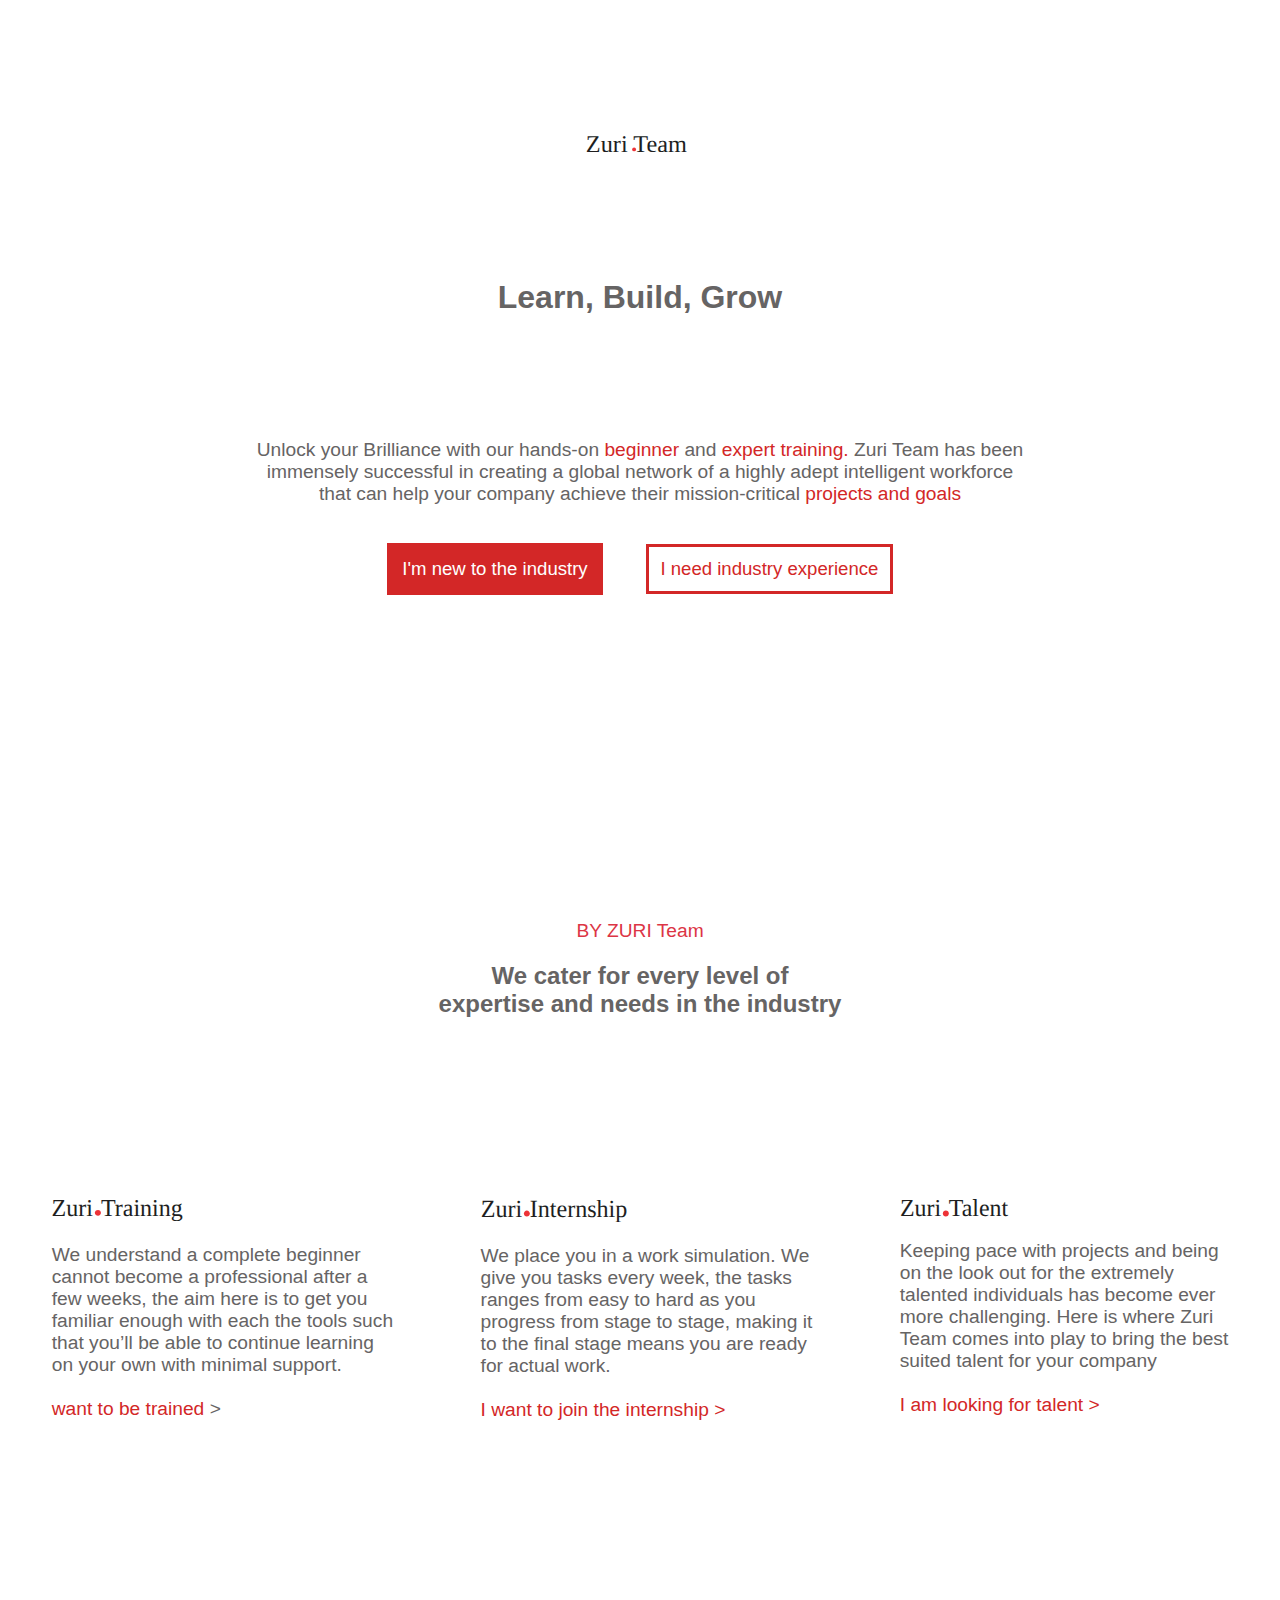
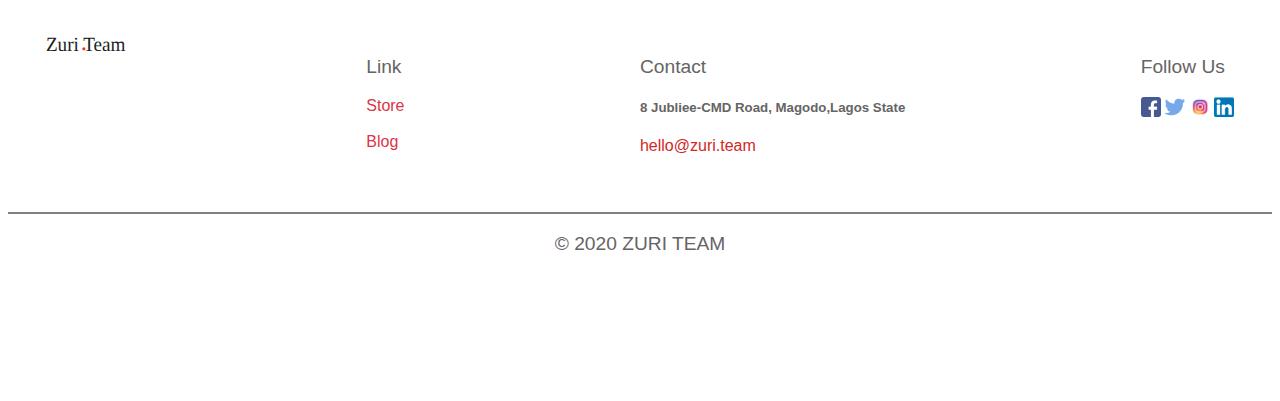
==== index.html @ 623767c2 "zuri new task" ====
<!DOCTYPE html>
<html lang="en">
    <head>
        <meta charset="UTF-8">
        <meta http-equiv="X-UA-Compatible" content="IE=edge">
        <meta name="viewport" content="width=device-width, initial-scale=1.0">
        <title>Zuri Landing Page</title>
        <link rel="stylesheet" href="style.css">
    </head>
    <body>
        <header>
            <div class="zuri-logo">
                <img src="images/Zuri Team.svg" alt="" srcset="">
                <h1>
                    Learn, Build, Grow</h1>
                <p>Unlock your Brilliance with our hands-on
                    <span>
                        beginner
                    </span>
                    and
                    <span>
                        expert training.</span>
                    Zuri Team has been
                    <br>
                    immensely successful in creating a global network of a highly adept intelligent workforce
                    <br>
                    that can help your company achieve their mission-critical
                    <span>projects and goals
                    </span>
                </p>

                <a href="/Aboutus.html"> <button id="button1">I'm new to the industry </button></a>
                <a href="#"><button id="button2">I need industry experience</button> </a>
            </div>

        </header>

        <main>
            <div class="By-Zuri-we">
                <p class="By-Zuri">
                    BY ZURI Team
                </p>
                <h2>
                    We cater for every level of
                    <br>
                    expertise and needs in the industry</h2>

            </div>


            <div class="main-header">
                <div class="training">
                    <img src="images/zuri training.svg" alt="" srcset="">

                    <p>
                        We understand a complete beginner
                        <br>
                        cannot become a professional after a
                        <br>
                        few weeks, the aim here is to get you
                        <br>
                        familiar enough with each the tools such
                        <br>
                        that you’ll be able to continue learning
                        <br>on your own with minimal support.<br><br>
                        <span>want to be trained</span>
                        ></p>
                </div>
                <div class="Internship">
                    <img src="images/zuri internship.svg" alt="" srcset="">

                    <p>We place you in a work simulation. We
                        <br>
                        give you tasks every week, the tasks
                        <br>
                        ranges from easy to hard as you
                        <br>
                        progress from stage to stage, making it
                        <br>
                        to the final stage means you are ready<br>
                        for actual work.<br><br>
                        <span>
                            I want to join the internship ></span>
                    </p>
                </div>

                <div class="talent">
                    <img src="images/zuri talent.svg" alt="" srcset="">
                    <p>Keeping pace with projects and being
                        <br>on the look out for the extremely
                        <br>talented individuals has become ever
                        <br>more challenging. Here is where Zuri
                        <br>
                        Team comes into play to bring the best
                        <br>
                        suited talent for your company
                        <br><br>
                        <span>I am looking for talent >
                        </span>
                    </p>
                </div>
            </div>


        </main>
        <footer>
            <Div class="footer">
                <div>
                    <img src="images/Zuri Team footer.svg" alt="" srcset=""></div>
                <div class="link">
                    <p>Link</p>
                        <a id="link" href="/Aboutus.html">Store<br></a>
                        <a href="/Aboutus.html"><br> Blog<br></a>
                    </p>
                </div>

                <div>
                    <p>
                        Contact
                        <br>
                        <h5>8 Jubliee-CMD Road, Magodo,Lagos State
                        </h5>
                        <span>hello@zuri.team
                        </span>
                    </p>
                </div>
                <div>
                    <p>Follow Us
                    </p>
                    <div class="Social-media">
                        <img id="icon" src="images/fb.png" alt="" srcset="">
                        <img id="icon" src="images/twitter.png" alt="" srcset="">
                        <img id="icon" src="images/IG.png" alt="" srcset="">
                        <img id="icon" src="images/in.png" alt="" srcset="">
                    </div>
                </div>
            </Div>
            <div class="gray-border"></div>
            <p id="copyright">
                © 2020 ZURI TEAM</p>
                
        </footer>
    </body>
</html>
---- style.css ----
body{
    font-family: 'Jost', sans-serif;
    color: rgb(102, 100, 100);
}

header{
       text-align: center;
       align-items: center;
       padding: 10%;

}
h1{
    padding: 10%;
}
span{
    color: rgb(211, 39, 39);
}
p{
    font-size: larger;   
}
#button1{
    color: white;
    border:none;
    margin: 2ex;
    padding: .8em;
    border-radius: none;
    background-color: rgb(211, 39, 39);
    /* border-color: solid red; */
    font-family: 'Jost', sans-serif;
    font-size: 2.2ex;
    /* margin-bottom: 20em; */
}
#button2{
    color:  rgb(211, 39, 39);
    border:none;
    margin: 2ex;
    padding: .6em;
    border-radius: none;
    background-color:white;
    border: solid  rgb(211, 39, 39);
    font-family: 'Jost', sans-serif;
    font-size: 2.2ex;
    margin-bottom: ;
}
#button1:hover{
       background-color:white;
       color:  rgb(211, 39, 39);
       border: solid  rgb(211, 39, 39);
}
#button2:hover{
       background-color:#dc3545;;
       color: white;
}
/* main css */

main{
text-align: center;
}
.By-Zuri-we{
padding: 10em;
}
.By-Zuri{
    color:#dc3545;;
}
.main-header{
    display: flex;
    justify-content: space-around;
   
}
.training{
    padding-bottom: 2em;
    text-align: left;
}
.Internship{
    padding-bottom: 2em;
    text-align: left;
}
.talent{
    padding-bottom: 2em;
    text-align: left;
}
 
/* FOOTER CSS */
.footer{
    display: flex;
        justify-content: space-between;
    margin-top: 10%;
    padding: 3%;
}
#icon{
    width: 20px;
}

.link a {
    text-decoration: none;
    color: #dc3545;
}
    

.gray-border{
    border: 0.2px solid gray;
}
#copyright{
    text-align: center;
    padding-bottom: 10%;
}



@media only screen and (max-width:600px) {

    body {
      background-color: rgb(239, 246, 248);
    }
    .main-header{
    display:inline-block;
    }
 .footer{
    display: inline-block;
    text-align: center;
    /* font-weight: 900; */
    font-size: larger;
    padding: 25%;
 }
.copyright{
    position: absolute;
    margin: 10px;
    padding: 20%;
}
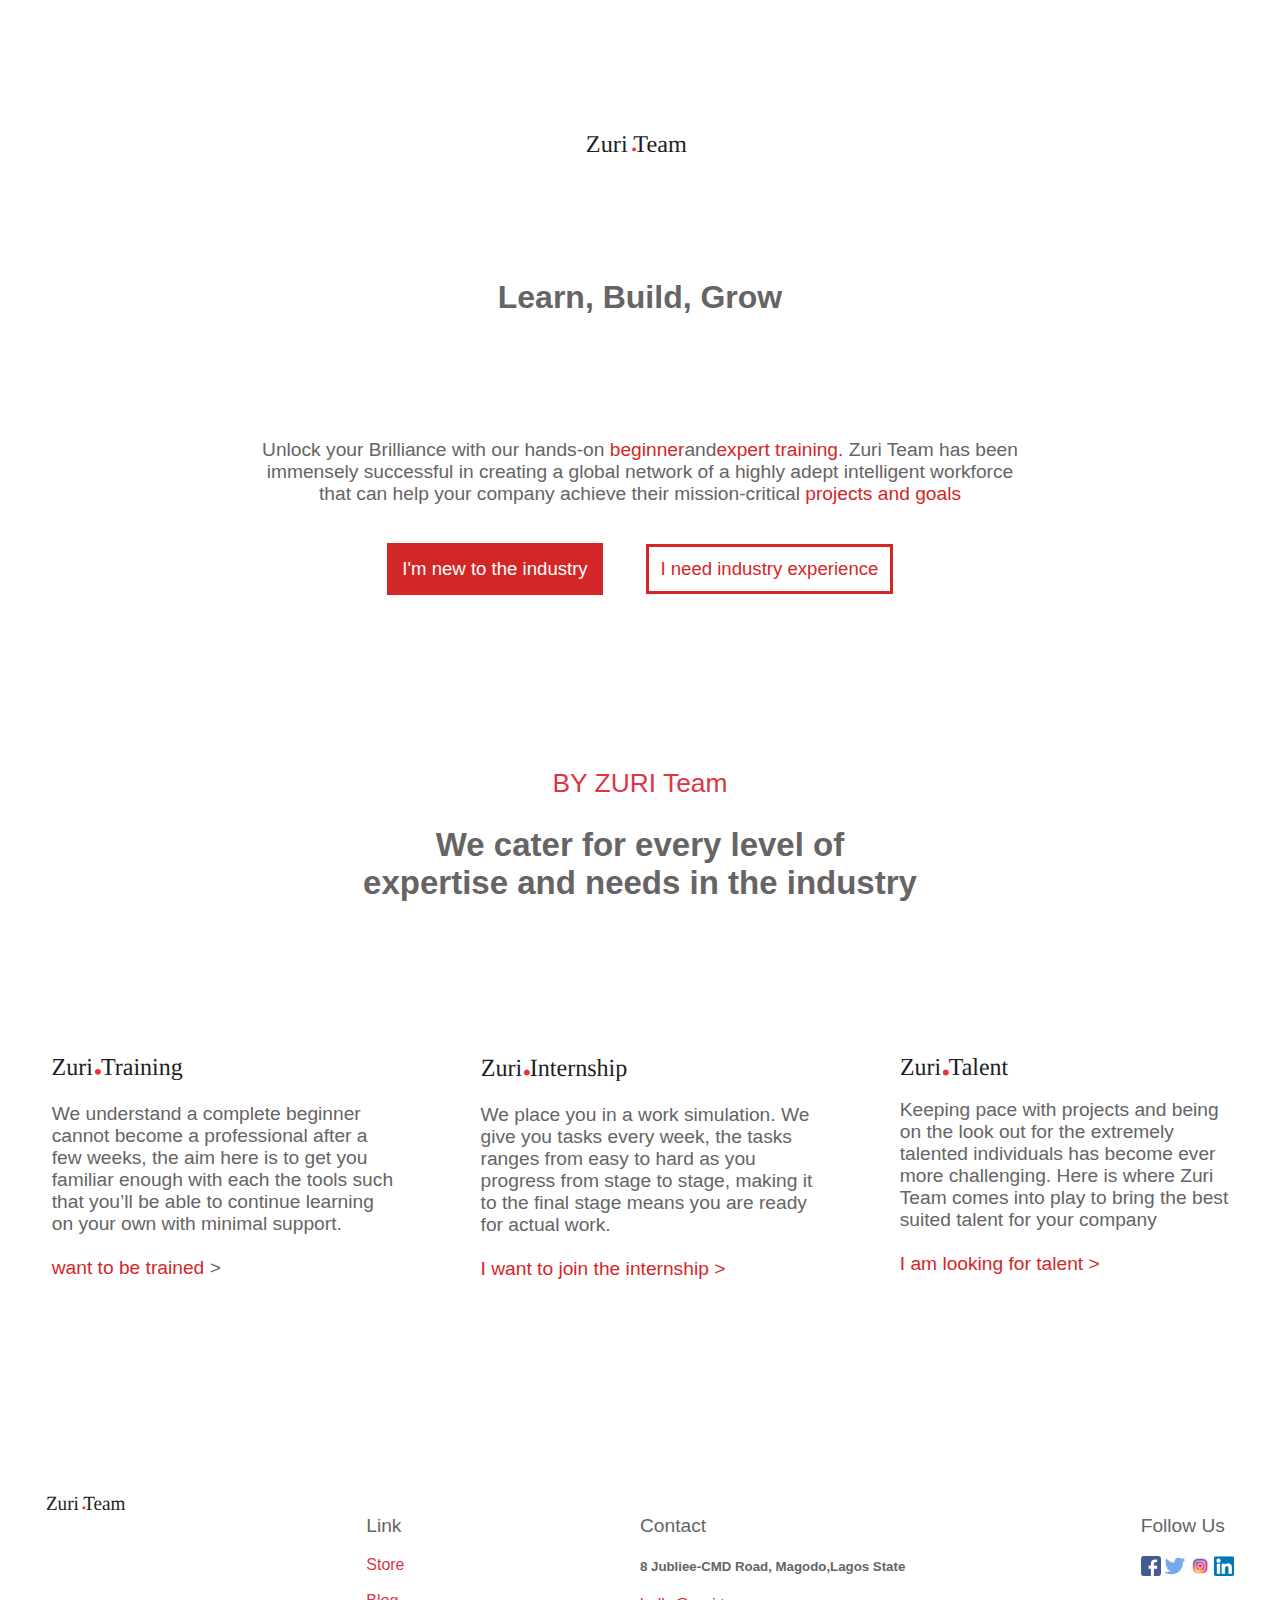
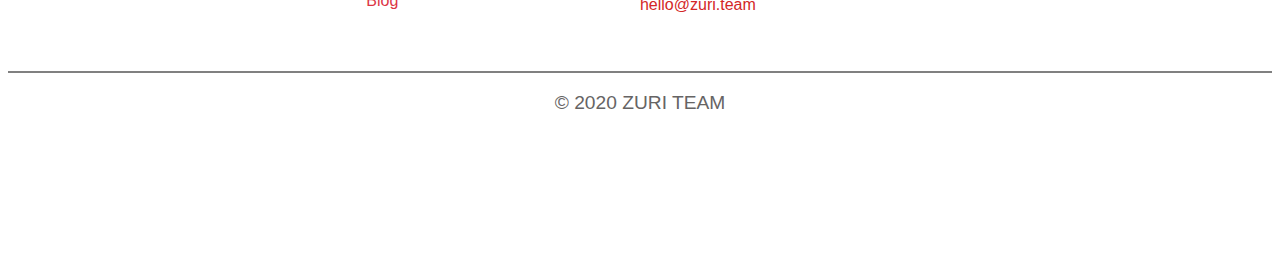
==== commit 10a6a95e: "update" ====
--- a/index.html
+++ b/index.html
@@ -13,20 +13,10 @@
                 <img src="images/Zuri Team.svg" alt="" srcset="">
                 <h1>
                     Learn, Build, Grow</h1>
-                <p>Unlock your Brilliance with our hands-on
-                    <span>
-                        beginner
-                    </span>
-                    and
-                    <span>
-                        expert training.</span>
-                    Zuri Team has been
-                    <br>
-                    immensely successful in creating a global network of a highly adept intelligent workforce
-                    <br>
-                    that can help your company achieve their mission-critical
-                    <span>projects and goals
-                    </span>
+                <p id="unlock" > Unlock your Brilliance with our hands-on
+                    <span>beginner</span>and<span>expert training.</span>
+                    Zuri Team has been<br>immensely successful in creating a global network of a highly adept intelligent workforce<br>that can help your company achieve their mission-critical
+                    <span>projects and goals </span>
                 </p>
 
                 <a href="/Aboutus.html"> <button id="button1">I'm new to the industry </button></a>
@@ -41,8 +31,7 @@
                     BY ZURI Team
                 </p>
                 <h2>
-                    We cater for every level of
-                    <br>
+                    We cater for every level of <br>
                     expertise and needs in the industry</h2>
 
             </div>
--- a/style.css
+++ b/style.css
@@ -11,13 +11,19 @@
 }
 h1{
     padding: 10%;
+    
 }
+
 span{
     color: rgb(211, 39, 39);
 }
 p{
     font-size: larger;   
 }
+p #unlock{
+justify-content: space-around;
+}
+
 #button1{
     color: white;
     border:none;
@@ -57,7 +63,9 @@
 text-align: center;
 }
 .By-Zuri-we{
-padding: 10em;
+    font-size: 22px;
+justify-content: space-around;
+padding-bottom: 8rem;
 }
 .By-Zuri{
     color:#dc3545;;
@@ -114,6 +122,7 @@
     }
     .main-header{
     display:inline-block;
+    margin: 50px;
     }
  .footer{
     display: inline-block;
@@ -127,4 +136,13 @@
     margin: 10px;
     padding: 20%;
 }
+h2{
+    display: flex;
+    justify-content: center;
+    
+    margin: 2px;
+    
+}
+}
 
+
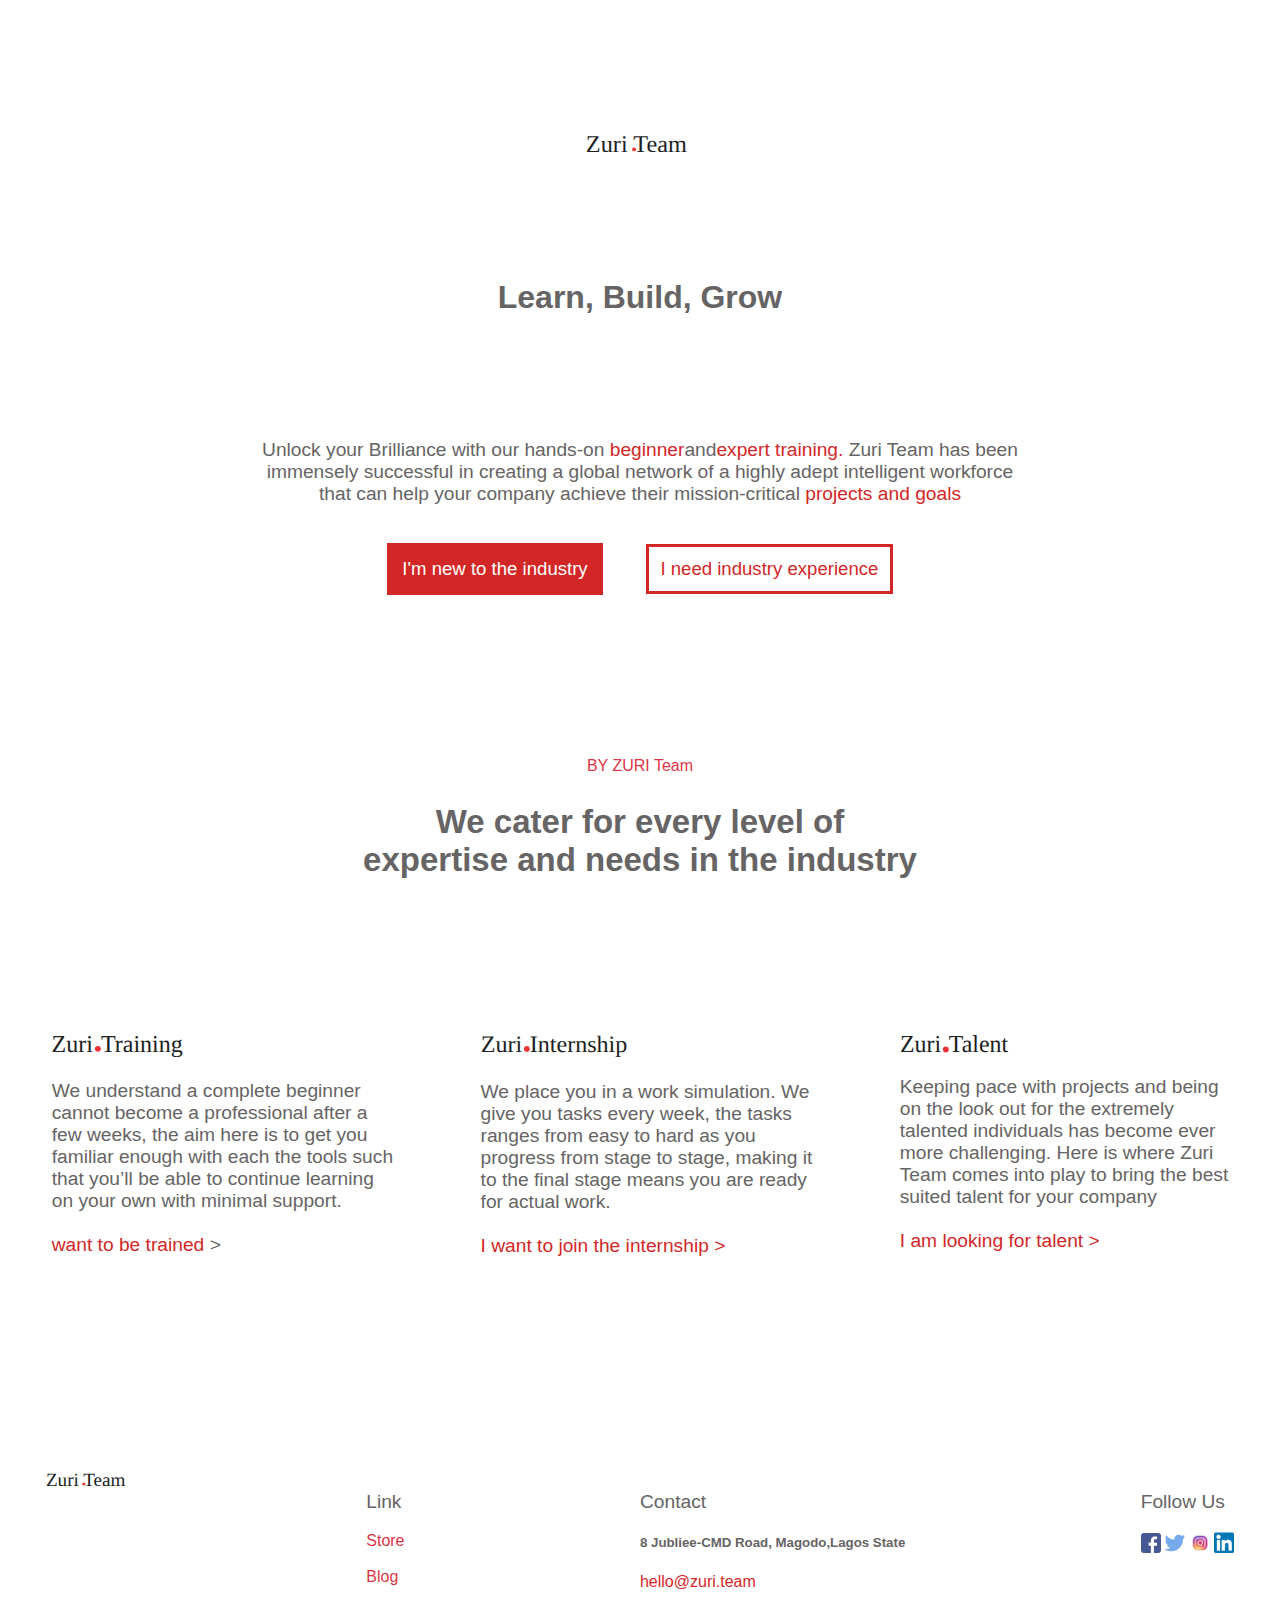
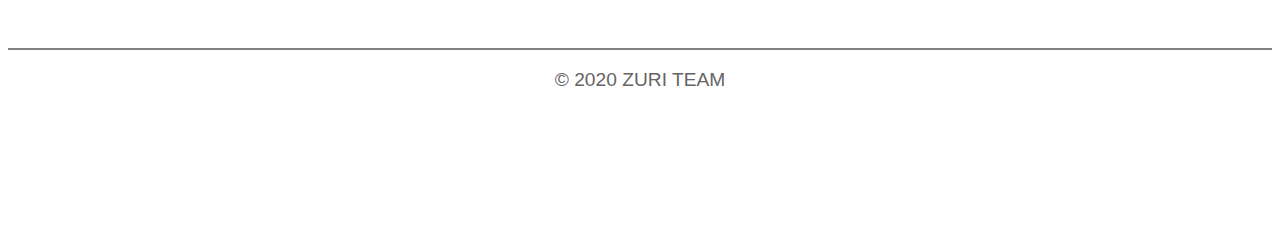
==== commit 7787011a: "updated" ====
--- a/index.html
+++ b/index.html
@@ -19,8 +19,8 @@
                     <span>projects and goals </span>
                 </p>
 
-                <a href="/Aboutus.html"> <button id="button1">I'm new to the industry </button></a>
-                <a href="#"><button id="button2">I need industry experience</button> </a>
+                <a href="Aboutus.html"> <button id="button1">I'm new to the industry </button></a>
+                <a href="training.html"> <button id="button2">I need industry experience</button> </a>
             </div>
 
         </header>
--- a/style.css
+++ b/style.css
@@ -68,7 +68,8 @@
 padding-bottom: 8rem;
 }
 .By-Zuri{
-    color:#dc3545;;
+    color:#dc3545;
+    font-size:medium ;
 }
 .main-header{
     display: flex;
@@ -139,8 +140,10 @@
 h2{
     display: flex;
     justify-content: center;
+    font-size: ;
+    margin: 15px;
+    font-weight: 500;
     
-    margin: 2px;
     
 }
 }
